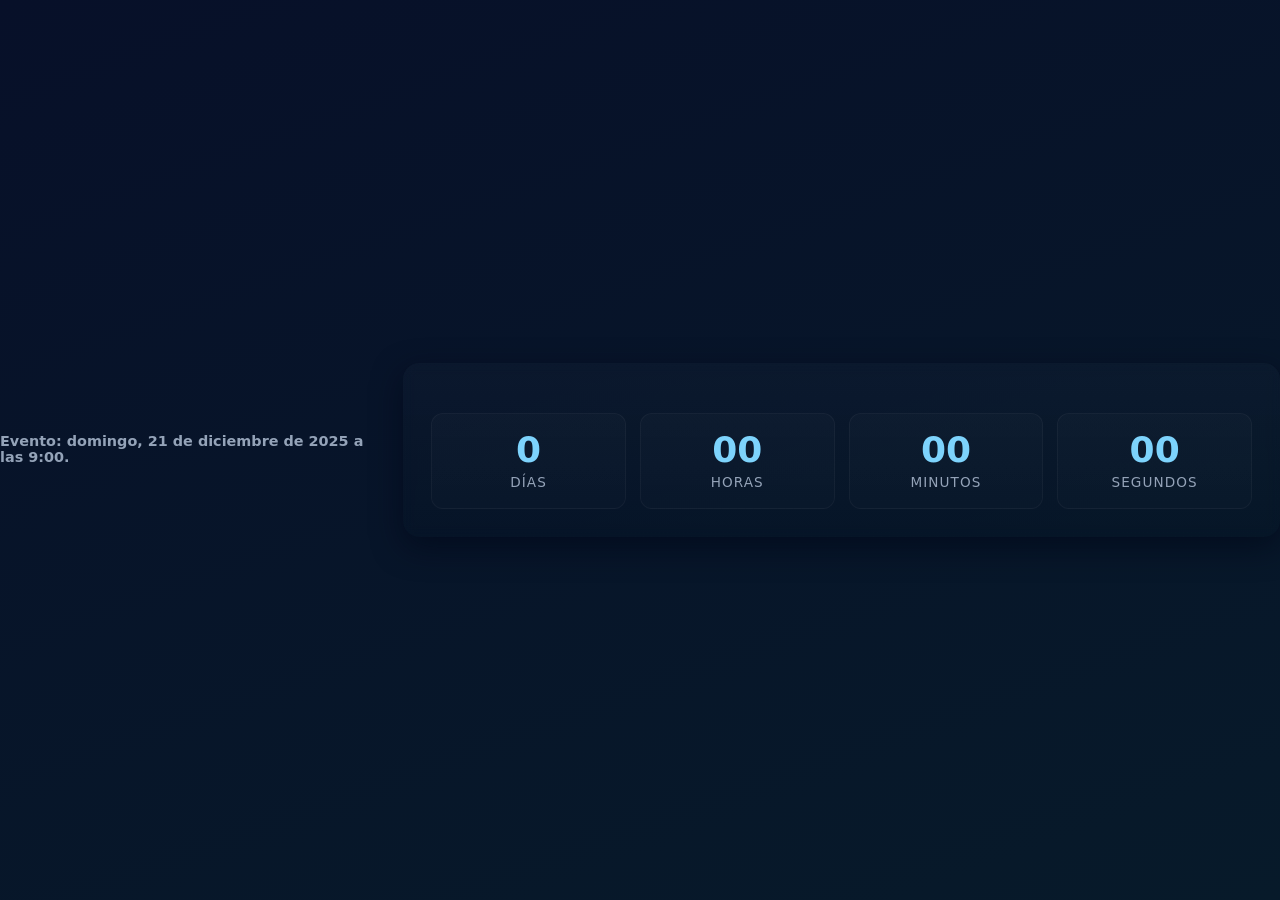
==== zTEST_CountdownV2.html @ 90b6d0f5 "primer commit" ====
<!doctype html>
<html lang="es">

<head>
  <meta charset="utf-8">
  <meta name="viewport" content="width=device-width,initial-scale=1">
  <title>Countdown</title>
  <style>
    :root {
      --bg: #0f1724;
      --card: #0b1220;
      --accent: #7dd3fc;
      --muted: #94a3b8
    }

    body {
      margin: 0;
      min-height: 100vh;
      display: flex;
      align-items: center;
      justify-content: center;
      background: linear-gradient(160deg, #071029 0%, #071a2a 100%);
      font-family: Inter, system-ui, Segoe UI, Roboto, 'Helvetica Neue', Arial;
      color: #e6eef6
    }

    * {
      box-sizing: border-box
    }

    .container {
      width: min(980px, 94%);
      padding: 28px;
      border-radius: 16px;
      background: linear-gradient(180deg, rgba(255, 255, 255, 0.02), rgba(0, 0, 0, 0.04));
      box-shadow: 0 10px 30px rgba(2, 6, 23, 0.6);
      backdrop-filter: blur(6px)
    }

    header {
      display: flex;
      align-items: center;
      justify-content: space-between;
      gap: 16px
    }

    h1 {
      font-size: 1.6rem;
      margin: 0
    }

    p.lead {
      margin: 6px 0 0;
      color: var(--muted)
    }

    .countdown {
      display: grid;
      grid-template-columns: repeat(4, 1fr);
      gap: 14px;
      margin-top: 22px
    }

    .card {
      background: linear-gradient(180deg, rgba(255, 255, 255, 0.02), rgba(255, 255, 255, 0.01));
      padding: 18px;
      border-radius: 12px;
      text-align: center;
      border: 1px solid rgba(255, 255, 255, 0.04)
    }

    .number {
      font-size: 2.25rem;
      font-weight: 700;
      color: var(--accent);
      line-height: 1
    }

    .label {
      margin-top: 6px;
      font-size: .85rem;
      color: var(--muted);
      text-transform: uppercase;
      letter-spacing: .08em
    }

    .meta {
      display: flex;
      gap: 12px;
      align-items: center;
      margin-top: 18px
    }

    .btn {
      background: transparent;
      border: 1px solid rgba(255, 255, 255, 0.06);
      padding: 8px 12px;
      border-radius: 8px;
      color: var(--muted);
      cursor: pointer
    }

    .note {
      font-size: .9rem;
      color: var(--muted);
      margin-top: 10px
    }

    @media (max-width:640px) {
      .countdown {
        grid-template-columns: repeat(2, 1fr)
      }

      .number {
        font-size: 1.8rem
      }
    }
  </style>
</head>

<body>
  <header>
    <h2 class="note"> Evento: <span id="eventDate"></span>.</h2>
    <br>
  </header>

  <main class="container" role="main">
    <section aria-label="Cuenta regresiva" style="margin-top:18px">
      <div id="countdown" class="countdown">
        <div class="card" id="daysCard">
          <div class="number" id="days">0</div>
          <div class="label">Días</div>
        </div>
        <div class="card">
          <div class="number" id="hours">00</div>
          <div class="label">Horas</div>
        </div>
        <div class="card">
          <div class="number" id="minutes">00</div>
          <div class="label">Minutos</div>
        </div>
        <div class="card">
          <div class="number" id="seconds">00</div>
          <div class="label">Segundos</div>
        </div>
      </div>
    </section>
  </main>

  <script>
    const target = new Date('2025-12-21T09:00:00');           // Target: 21 December 2025, at 09:00:00 hora local

    // Formatea fecha + hora (usa el mismo objeto `target`)
    (function setEventLabel() {
      const span = document.getElementById('eventDate');
      if (!span) return;
      const datePart = target.toLocaleDateString('es-CL', {
        weekday: 'long', year: 'numeric', month: 'long', day: 'numeric'
      });
      const hh = target.getHours(); // 9
      const mm = String(target.getMinutes()).padStart(2, '0'); // "00"
      span.textContent = `${datePart} a las ${hh}:${mm}`;
    })();


    const d = document.getElementById('days'), h = document.getElementById('hours'), m = document.getElementById('minutes'), s = document.getElementById('seconds');
    const pad = n => String(n).padStart(2, '0');
    function tick() {
      const now = new Date();
      let diff = target - now;
      if (diff <= 0) { d.textContent = '0'; h.textContent = '00'; m.textContent = '00'; s.textContent = '00'; return; }
      const t = Math.floor(diff / 1000);
      d.textContent = Math.floor(t / 86400);
      h.textContent = pad(Math.floor(t % 86400 / 3600));
      m.textContent = pad(Math.floor(t % 3600 / 60));
      s.textContent = pad(t % 60);
    }
    tick();
    setInterval(tick, 1000);
  </script>
</body>
</html>
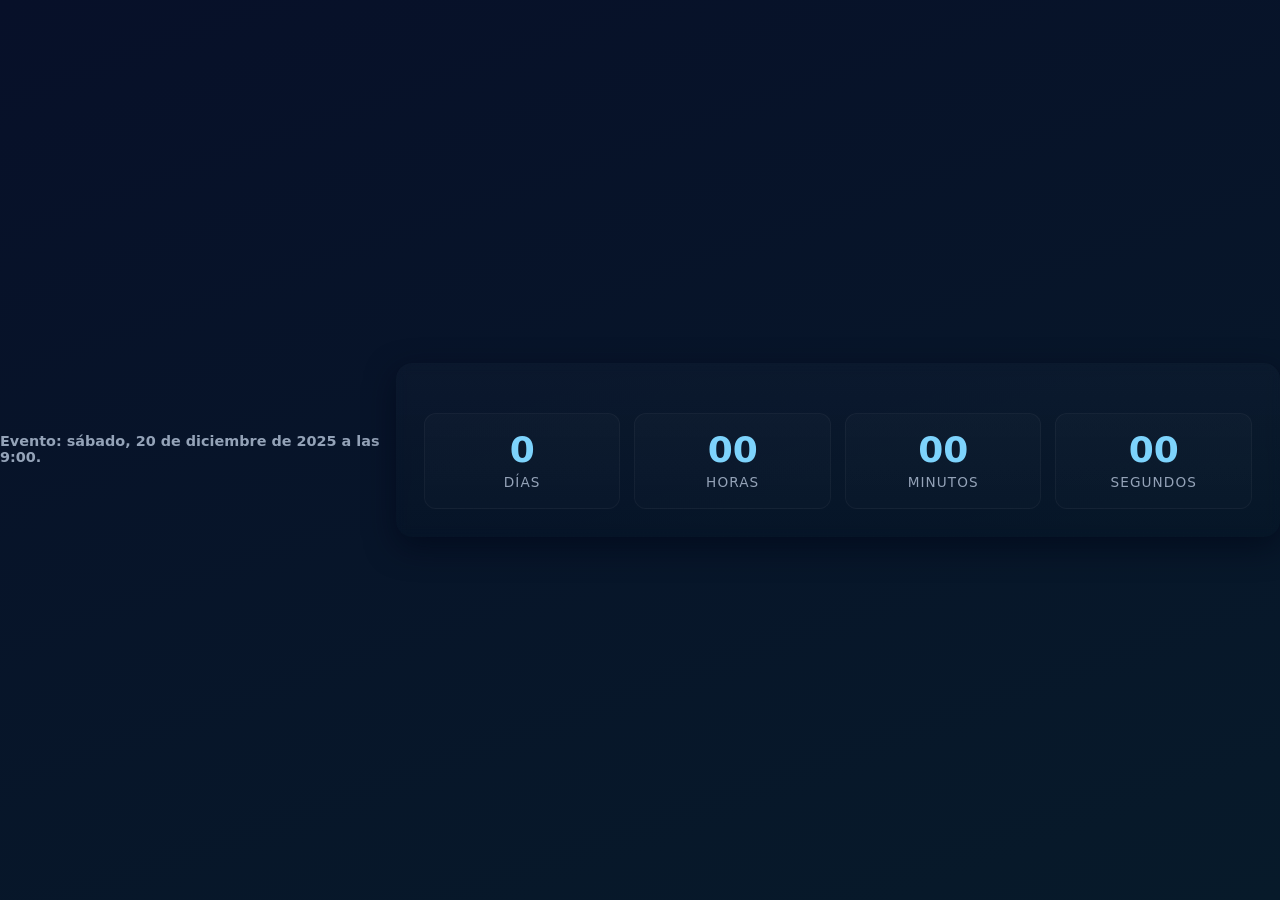
==== commit 56c3001c: "feat - mejoras en buenas practicas y enlaces, se añade archivo git ignore." ====
--- a/zTEST_CountdownV2.html
+++ b/zTEST_CountdownV2.html
@@ -5,117 +5,7 @@
   <meta charset="utf-8">
   <meta name="viewport" content="width=device-width,initial-scale=1">
   <title>Countdown</title>
-  <style>
-    :root {
-      --bg: #0f1724;
-      --card: #0b1220;
-      --accent: #7dd3fc;
-      --muted: #94a3b8
-    }
-
-    body {
-      margin: 0;
-      min-height: 100vh;
-      display: flex;
-      align-items: center;
-      justify-content: center;
-      background: linear-gradient(160deg, #071029 0%, #071a2a 100%);
-      font-family: Inter, system-ui, Segoe UI, Roboto, 'Helvetica Neue', Arial;
-      color: #e6eef6
-    }
-
-    * {
-      box-sizing: border-box
-    }
-
-    .container {
-      width: min(980px, 94%);
-      padding: 28px;
-      border-radius: 16px;
-      background: linear-gradient(180deg, rgba(255, 255, 255, 0.02), rgba(0, 0, 0, 0.04));
-      box-shadow: 0 10px 30px rgba(2, 6, 23, 0.6);
-      backdrop-filter: blur(6px)
-    }
-
-    header {
-      display: flex;
-      align-items: center;
-      justify-content: space-between;
-      gap: 16px
-    }
-
-    h1 {
-      font-size: 1.6rem;
-      margin: 0
-    }
-
-    p.lead {
-      margin: 6px 0 0;
-      color: var(--muted)
-    }
-
-    .countdown {
-      display: grid;
-      grid-template-columns: repeat(4, 1fr);
-      gap: 14px;
-      margin-top: 22px
-    }
-
-    .card {
-      background: linear-gradient(180deg, rgba(255, 255, 255, 0.02), rgba(255, 255, 255, 0.01));
-      padding: 18px;
-      border-radius: 12px;
-      text-align: center;
-      border: 1px solid rgba(255, 255, 255, 0.04)
-    }
-
-    .number {
-      font-size: 2.25rem;
-      font-weight: 700;
-      color: var(--accent);
-      line-height: 1
-    }
-
-    .label {
-      margin-top: 6px;
-      font-size: .85rem;
-      color: var(--muted);
-      text-transform: uppercase;
-      letter-spacing: .08em
-    }
-
-    .meta {
-      display: flex;
-      gap: 12px;
-      align-items: center;
-      margin-top: 18px
-    }
-
-    .btn {
-      background: transparent;
-      border: 1px solid rgba(255, 255, 255, 0.06);
-      padding: 8px 12px;
-      border-radius: 8px;
-      color: var(--muted);
-      cursor: pointer
-    }
-
-    .note {
-      font-size: .9rem;
-      color: var(--muted);
-      margin-top: 10px
-    }
-
-    @media (max-width:640px) {
-      .countdown {
-        grid-template-columns: repeat(2, 1fr)
-      }
-
-      .number {
-        font-size: 1.8rem
-      }
-    }
-  </style>
+  <link rel="stylesheet" href="assets/css/countDownStyles.css">
 </head>
 
 <body>
@@ -147,36 +37,6 @@
     </section>
   </main>
 
-  <script>
-    const target = new Date('2025-12-21T09:00:00');           // Target: 21 December 2025, at 09:00:00 hora local
-
-    // Formatea fecha + hora (usa el mismo objeto `target`)
-    (function setEventLabel() {
-      const span = document.getElementById('eventDate');
-      if (!span) return;
-      const datePart = target.toLocaleDateString('es-CL', {
-        weekday: 'long', year: 'numeric', month: 'long', day: 'numeric'
-      });
-      const hh = target.getHours(); // 9
-      const mm = String(target.getMinutes()).padStart(2, '0'); // "00"
-      span.textContent = `${datePart} a las ${hh}:${mm}`;
-    })();
-
-
-    const d = document.getElementById('days'), h = document.getElementById('hours'), m = document.getElementById('minutes'), s = document.getElementById('seconds');
-    const pad = n => String(n).padStart(2, '0');
-    function tick() {
-      const now = new Date();
-      let diff = target - now;
-      if (diff <= 0) { d.textContent = '0'; h.textContent = '00'; m.textContent = '00'; s.textContent = '00'; return; }
-      const t = Math.floor(diff / 1000);
-      d.textContent = Math.floor(t / 86400);
-      h.textContent = pad(Math.floor(t % 86400 / 3600));
-      m.textContent = pad(Math.floor(t % 3600 / 60));
-      s.textContent = pad(t % 60);
-    }
-    tick();
-    setInterval(tick, 1000);
-  </script>
+  <script src="assets/js/countdown.js" ></script>
 </body>
 </html>
--- a/assets/css/countDownStyles.css
+++ b/assets/css/countDownStyles.css
@@ -0,0 +1,117 @@
+:root {
+  --bg: #0f1724;
+  --card: #0b1220;
+  --accent: #7dd3fc;
+  --muted: #94a3b8;
+}
+
+body {
+  margin: 0;
+  min-height: 100vh;
+  display: flex;
+  align-items: center;
+  justify-content: center;
+  background: linear-gradient(160deg, #071029 0%, #071a2a 100%);
+  font-family: Inter, system-ui, Segoe UI, Roboto, "Helvetica Neue", Arial;
+  color: #e6eef6;
+}
+
+* {
+  box-sizing: border-box;
+}
+
+.container {
+  width: min(980px, 94%);
+  padding: 28px;
+  border-radius: 16px;
+  background: linear-gradient(
+    180deg,
+    rgba(255, 255, 255, 0.02),
+    rgba(0, 0, 0, 0.04)
+  );
+  box-shadow: 0 10px 30px rgba(2, 6, 23, 0.6);
+  backdrop-filter: blur(6px);
+}
+
+header {
+  display: flex;
+  align-items: center;
+  justify-content: space-between;
+  gap: 16px;
+}
+
+h1 {
+  font-size: 1.6rem;
+  margin: 0;
+}
+
+p.lead {
+  margin: 6px 0 0;
+  color: var(--muted);
+}
+
+.countdown {
+  display: grid;
+  grid-template-columns: repeat(4, 1fr);
+  gap: 14px;
+  margin-top: 22px;
+}
+
+.card {
+  background: linear-gradient(
+    180deg,
+    rgba(255, 255, 255, 0.02),
+    rgba(255, 255, 255, 0.01)
+  );
+  padding: 18px;
+  border-radius: 12px;
+  text-align: center;
+  border: 1px solid rgba(255, 255, 255, 0.04);
+}
+
+.number {
+  font-size: 2.25rem;
+  font-weight: 700;
+  color: var(--accent);
+  line-height: 1;
+}
+
+.label {
+  margin-top: 6px;
+  font-size: 0.85rem;
+  color: var(--muted);
+  text-transform: uppercase;
+  letter-spacing: 0.08em;
+}
+
+.meta {
+  display: flex;
+  gap: 12px;
+  align-items: center;
+  margin-top: 18px;
+}
+
+.btn {
+  background: transparent;
+  border: 1px solid rgba(255, 255, 255, 0.06);
+  padding: 8px 12px;
+  border-radius: 8px;
+  color: var(--muted);
+  cursor: pointer;
+}
+
+.note {
+  font-size: 0.9rem;
+  color: var(--muted);
+  margin-top: 10px;
+}
+
+@media (max-width: 640px) {
+  .countdown {
+    grid-template-columns: repeat(2, 1fr);
+  }
+
+  .number {
+    font-size: 1.8rem;
+  }
+}
